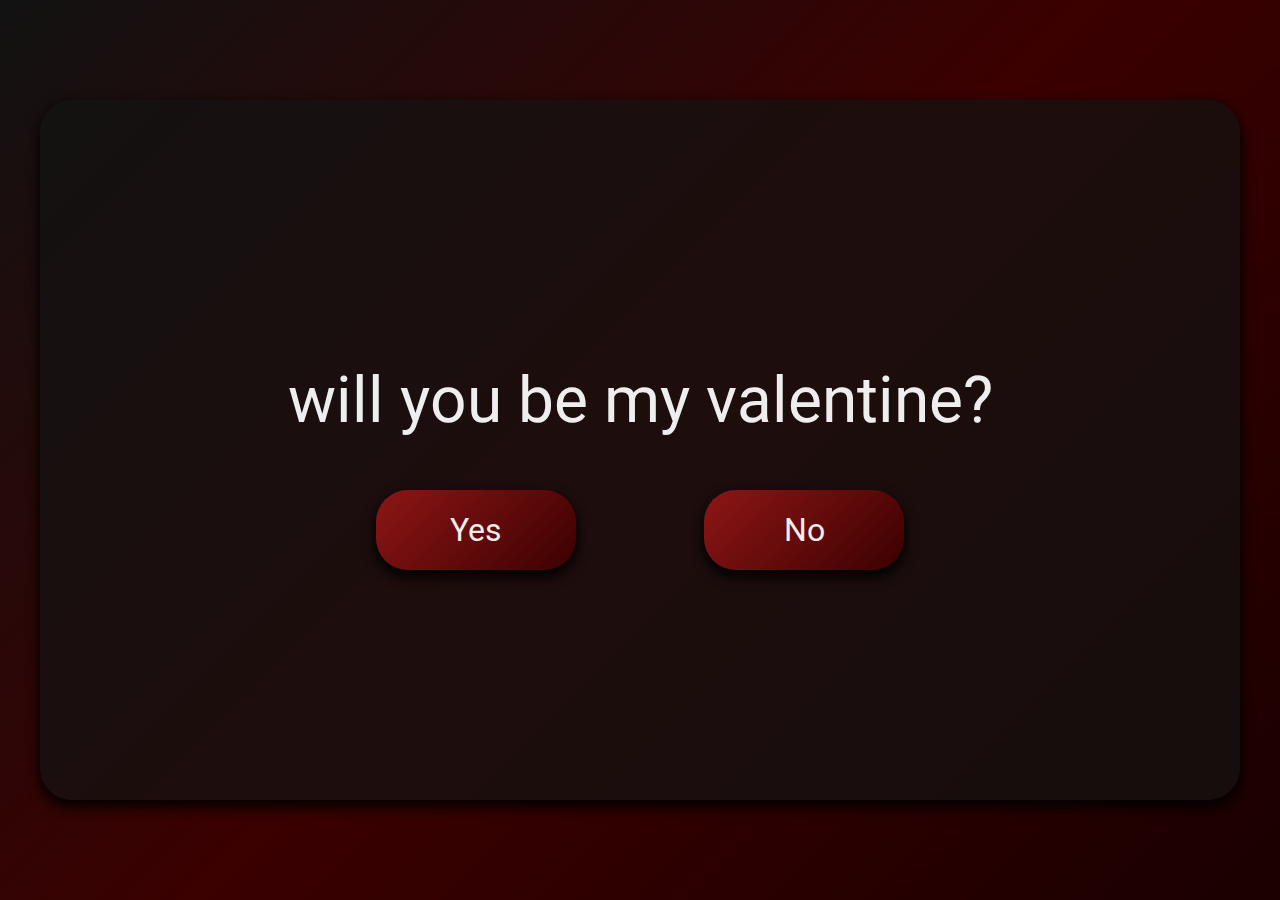
==== invite.html @ 91cde306 "feat: created invite page" ====
<!DOCTYPE html>
<html lang="en">
<head>
    <meta charset="UTF-8">
    <meta name="viewport" content="width=device-width, initial-scale=1.0">
    <title>;]</title>
    <link href="https://fonts.googleapis.com/css2?family=Roboto:wght@400;700&display=swap" rel="stylesheet">
    <link rel="stylesheet" href="invite.css">
</head>
<body>
    <div class="mainContainer">
        <div class="mainCard">
            <h1 id="header"> will you be my valentine?</h1>
            <div id="buttonContainer">
                <button class="choices">
                    Yes
                </button>
                <button class="choices">
                    No
                </button>
            </div>
        </div>
    </div>
    
</body>
</html>
---- invite.css ----
html, body {
    margin: 0;
    padding: 0;
    height: 100%;
    overflow: hidden;
}

.mainContainer {
    width: 100vw;
    height: 100vh;
    background: linear-gradient(135deg, #121212, #3b0000, #1a0000);
    display: flex;
    flex-direction: column;
    justify-content: center;
    align-items: center;
}

.mainCard {
    width: 1200px;
    height: 700px;
    border-radius: 32px;
    display: flex;
    flex-direction: column;
    justify-content: center;
    align-items: center;
    background-color: rgb(18, 18, 18, 0.7);
    box-shadow: 0px 6px 12px 2px rgba(0, 0, 0, 0.85);
    animation: slideUp 1s ease-out; /* Slide-up animation */
}

#header {
    font-family: 'Roboto', sans-serif;
    font-size: 64px;
    font-weight: 400;
    color: #eee;
}

#buttonContainer {
    width: 800px;
    height: 100px;
    display: flex;
    justify-content: center;
    align-items: center;
    gap: 128px;
}

.choices {
    width: 200px;
    height: 80px;
    background: linear-gradient(135deg, #8e1616, #3b0000);
    color: #eee;
    border: none;
    border-radius: 32px;
    font-family: 'Roboto', sans-serif;
    font-size: 32px;
    font-weight: 400;
    box-shadow: 0px 6px 12px 2px rgba(0, 0, 0, 0.85);
    transition: all 0.25s ease;
}

.choices:hover {
    background: linear-gradient(135deg, #9e2a2a, #5c0f0f);  
    transform: scale(1.05);     
    box-shadow: 0px 8px 16px 3px rgba(0, 0, 0, 0.8); 
}

.choices:active {
    background: linear-gradient(135deg, #7d1414, #4a0b0b); 
    transform: scale(0.98);      
    box-shadow: 0px 4px 8px 1px rgba(0, 0, 0, 0.75); 
}

@keyframes slideUp {
    0% {
        transform: translateY(100%); /* Start from below */
        opacity: 0;
    }
    100% {
        transform: translateY(0);
        opacity: 1;
    }
}
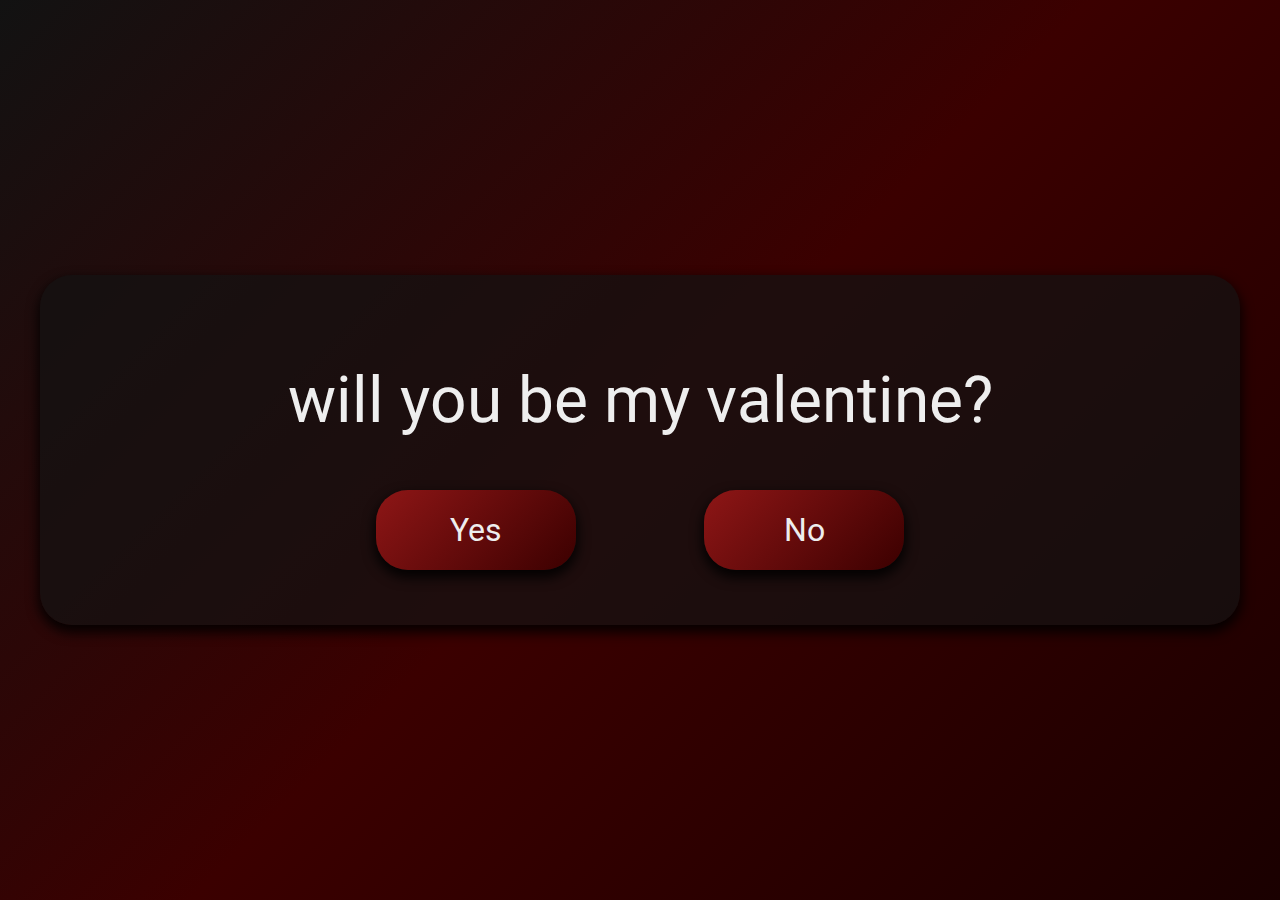
==== commit 827df003: "fix: added routes to yes and no buttons" ====
--- a/invite.html
+++ b/invite.html
@@ -12,12 +12,16 @@
         <div class="mainCard">
             <h1 id="header"> will you be my valentine?</h1>
             <div id="buttonContainer">
-                <button class="choices">
-                    Yes
-                </button>
-                <button class="choices">
-                    No
-                </button>
+                <a href="yes.html">
+                    <button class="choices">
+                        Yes
+                    </button>
+                </a>
+                <a href="no.html">
+                    <button class="choices">
+                        No
+                    </button>
+                </a>
             </div>
         </div>
     </div>
--- a/invite.css
+++ b/invite.css
@@ -17,7 +17,7 @@
 
 .mainCard {
     width: 1200px;
-    height: 700px;
+    height: 350px;
     border-radius: 32px;
     display: flex;
     flex-direction: column;
